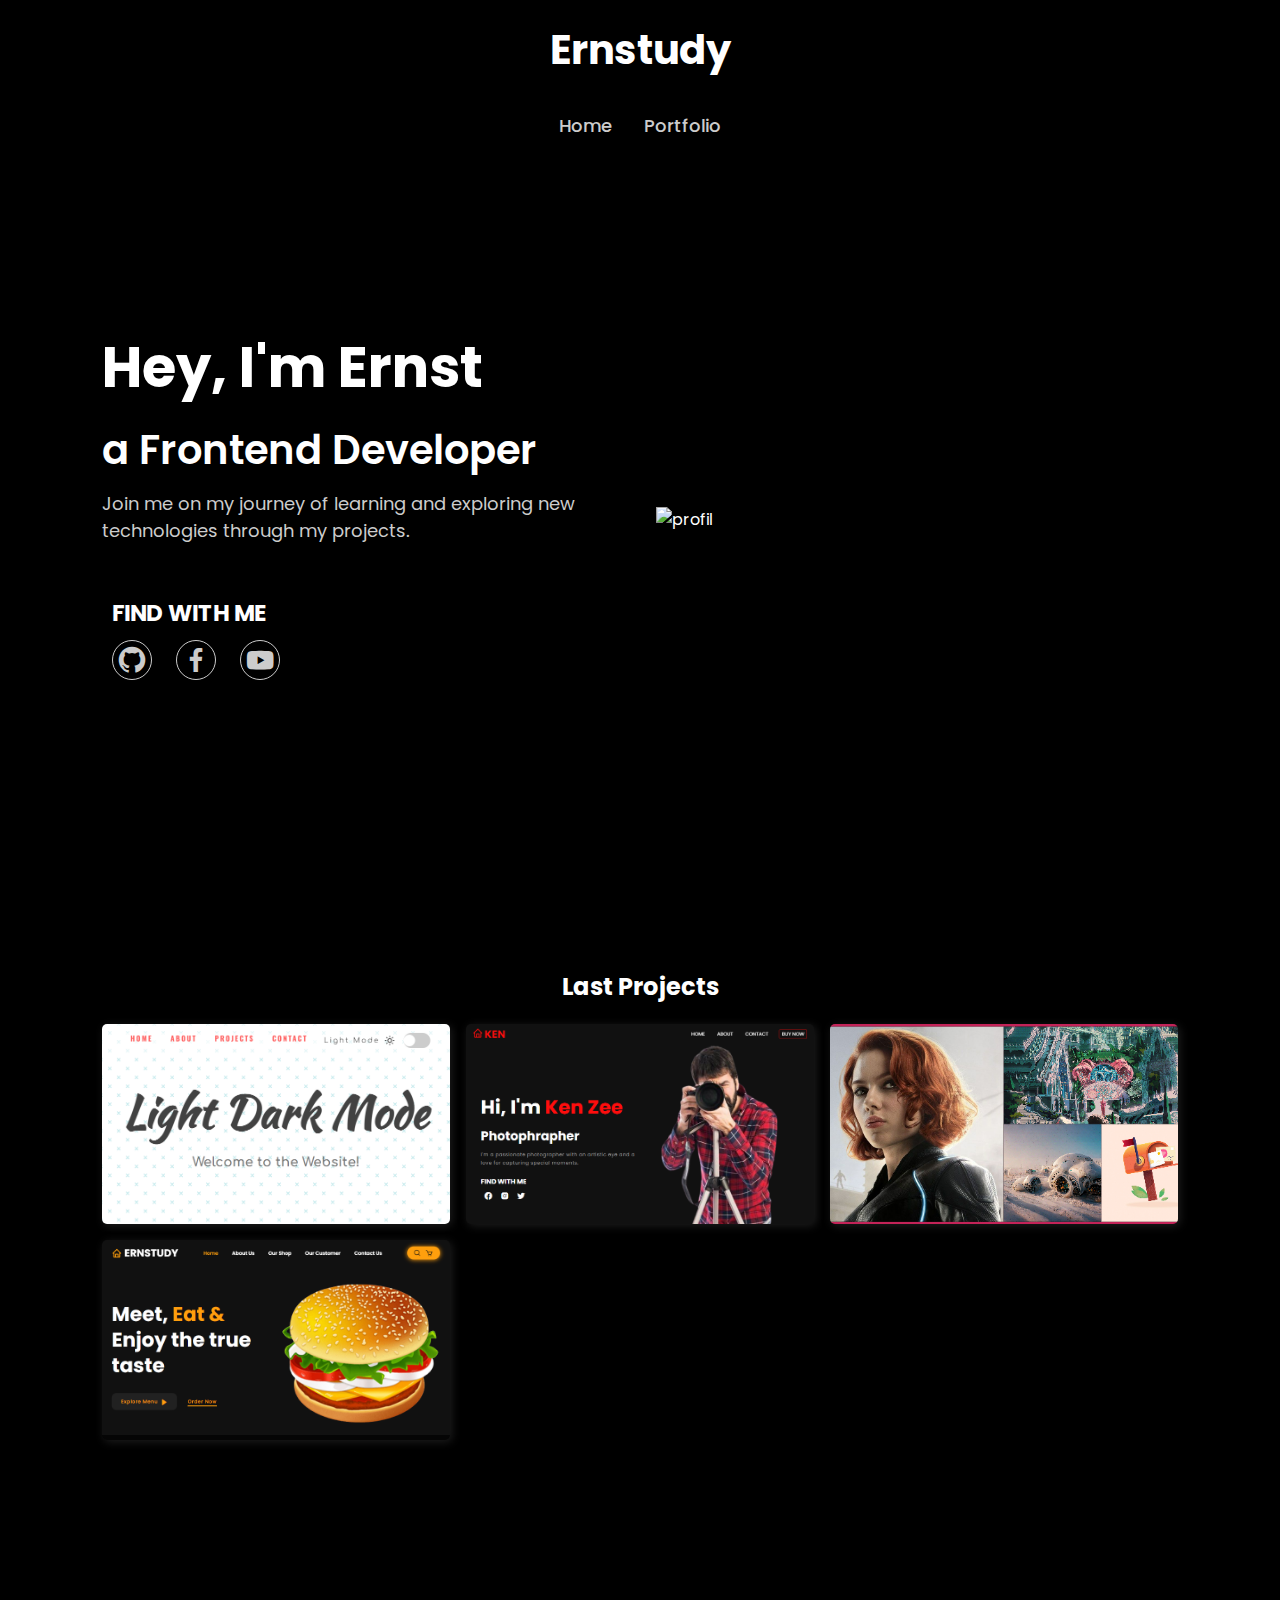
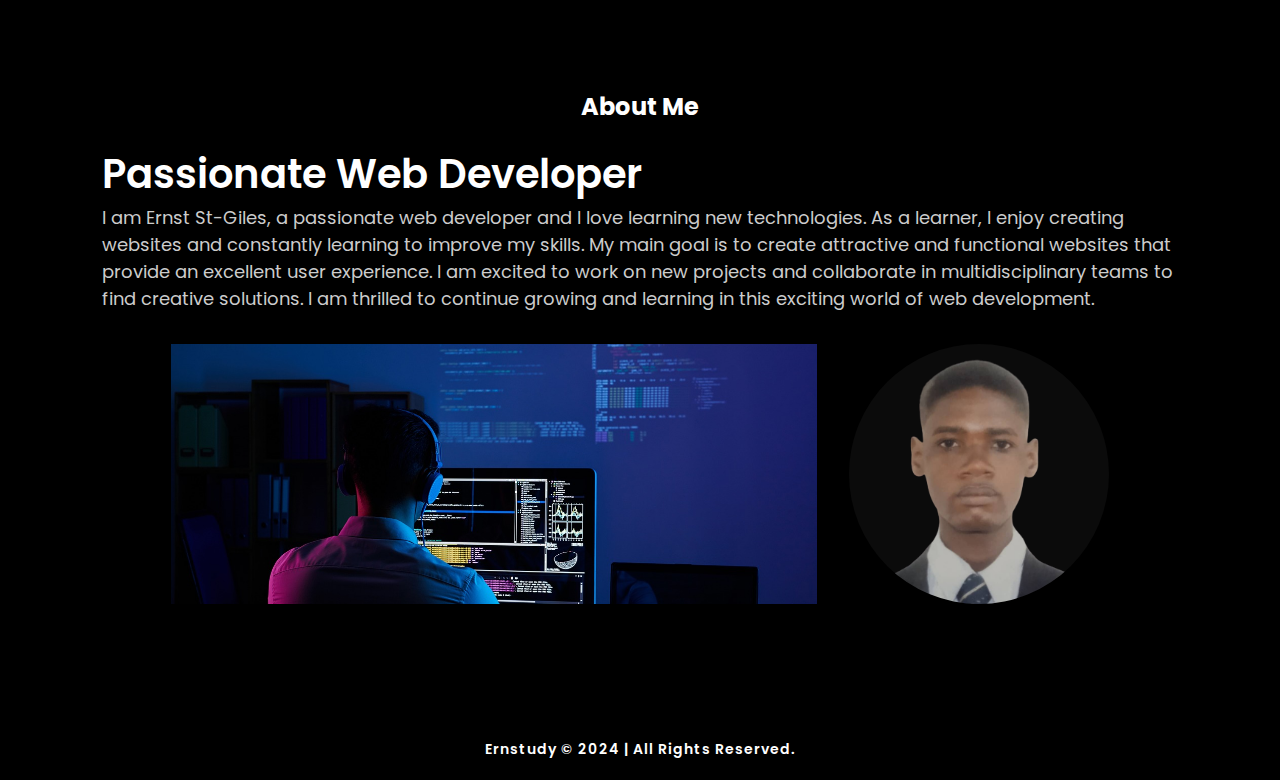
==== index.html @ e9d9f945 "First commit" ====
<!DOCTYPE html>
<html lang="en">
<head>
    <meta charset="UTF-8">
    <meta name="viewport" content="width=device-width, initial-scale=1.0">
    <title>Ernstudy | Ernst Web Portafolio, Frontend developer, web designer</title>
    <link rel="stylesheet" href="style.css">
    <link href='https://unpkg.com/boxicons@2.1.4/css/boxicons.min.css' rel='stylesheet'>

</head>
<body>

    <header id="header">
        <div class="container">
            <a href="">Ernstudy</a>

            <nav class="nav">
                <ul>
                    <li><a href="/">Home</a></li>
                    <li><a href="/web-portfolio">Portfolio</a></li>
                </ul>
            </nav>
        </div>
    </header>

    <!-- HOME -->

    <section id="home">
            <div class="info">
                <h1>Hey, I'm Ernst</h1>
                <h2>a Frontend Developer</h2>
                <p>Join me on my journey of learning and exploring new technologies through my projects.</p>
                <div class="net-works">
                    <h3>FIND WITH ME</h3>
                    <a href="http://" target="_blank" rel="noopener noreferrer" class="bx bxl-github"></a>
                    <a href="http://" target="_blank" rel="noopener noreferrer" class="bx bxl-facebook"></a>
                    <a href="http://" target="_blank" rel="noopener noreferrer"class="bx bxl-youtube"></a>
                </div>
            </div>

            <div class="img">
                <img src="https://cdn.pixabay.com/photo/2017/08/10/08/47/laptop-2620118_1280.jpg" alt="profil">
            </div>
    </section>


        <!-- REDESIGN -->
    <section id="redesign">
        <h4>Last Projects</h4>
        <div class="container">
            <div class="tile tile-1">
                <a href="/projects/Light-Dark-mode/">
                <h3>Light & Dark Mode project</h3>
                <p>Website design and programming: Light & dark Mode.</p>
                </a>
            </div>
    
            <div class="tile tile-2">
                <a href="/projects/photographer/">
                <h3>Photography Website design</h3>
                <p>Photography website deisgn : Ken Zee.</p>
                </a>
            </div>
    
            <div class="tile tile-3">
                <a href="projects/personal-portfolio-1/">
                <h3>Personal Website development : CSS grid</h3>
                <p>Website design to practice CSS grid.</p>
                </a>
            </div>
    
            <div class="tile tile-4">
                <a href="/projects/hamburgers/">
                <h3>hamburger Website development</h3>
                <p>Development of website for hamburger restaurant.</p>
                </a>
            </div>
    
        </div>
    </section>
    

    <section id="about">
        <h4>About Me</h4>
        <h2>Passionate Web Developer</h2>
        <p>
            I am Ernst St-Giles, a passionate web developer and I love learning new technologies. As a learner, I enjoy creating websites and constantly learning to improve my skills. My main goal is to create attractive and functional websites that provide an excellent user experience. I am excited to work on new projects and collaborate in multidisciplinary teams to find creative solutions. I am thrilled to continue growing and learning in this exciting world of web development.
        </p>

        <div class="container">
            <div class="tile tile-1">
                
            </div>

            <div class="tile tile-2">
            
            </div>
            
        </div>
        
    </section>


    <footer id="footer">
        <div class="copyright">
            <p>Ernstudy &copy; 2024 | All Rights Reserved.</p>
        </div>
    </footer>


    <script src="app.js"></script>
</body>
</html>
---- style.css ----
@import url('https://fonts.googleapis.com/css2?family=Poppins:ital,wght@0,100;0,200;0,300;0,400;0,500;0,600;0,700;0,800;0,900;1,100;1,200;1,300;1,400;1,500;1,600;1,700;1,800;1,900&display=swap');

* {
    padding: 0;
    margin: 0;
    box-sizing: border-box;
}

html {
    scroll-behavior: smooth;
}

:root {
    --bg-color: #000;
    --text-color: #fff;
    --text-color-alt: #ccc;

    --big-font: 3.5rem;
    --h2-font: 2.5rem;
    --h4-font: 1.5rem;
    --p-font: 18px;
}

body {
    background-color: var(--bg-color);
    font-family: 'poppins', sans-serif;
    color: #fff;
}

section {
    min-height: 80vh;
    padding: 10vh 8% 10vh;
}

section h4{
    font-size: var(--h4-font);
    text-align: center;
    margin-bottom: 20px;
}

section h2 {
    font-size: var(--h2-font);
    font-weight: 600;
}

section p {
    font-size: var(--p-font);
    color: var(--text-color-alt);
}

#header {
    padding: 20px 60px 20px;
}


#header .container {
    display: grid;
    justify-items: center;
    gap: 2rem;
}

#header .container a {
    font-size: var(--h2-font);
    color: var(--text-color);
    text-decoration: none;
    font-weight: bold;
}

#header .container .nav ul {
    display: flex;
    gap: 2rem;
}

#header .container .nav ul li {
    list-style: none;
}

#header .container .nav ul li a {
    font-size: var(--p-font);
    font-weight: 500;
    border-bottom: solid var(--text-color) 1px transparent;
    position: relative;
    color: var(--text-color-alt);
    transition: ease .3s;
}

#header .container .nav ul li a::after {
    content: '';
    position: absolute;
    width: 0;
    height: 3px;
    background-color: var(--text-color);
    bottom: -2px;
    left: 0;
    transition: all .5s ease;
}

#header .container .nav ul li a:hover,
#header .container .nav ul li a:hover::after {
    width: 100%;
    color: var(--text-color);
    letter-spacing: 1px;
}




      /* HOME */

#home {
    display: grid;
    grid-template-columns: repeat(2, 1fr);
    justify-content: center;
    align-items: center;
    gap: 2rem;
    width: 100%;
    grid-auto-rows: auto;
}

#home .info{
    color: #fff;
    display: grid;
    gap: 10px;
}

#home .info h1 {
    font-size: var(--big-font);
    font-weight: bold;
}

#home .info h3 {
    font-size: 23px;
    margin: 10px;
}

#home .info p {
    font-size: var(--p-font);
    color: var(--text-color-alt);
}

#home .net-works {
    margin: 2rem 0;
}

#home .net-works h4 {
    font-size: var(--h4-font);
    margin-bottom: 1rem;
}

.net-works a {
    text-decoration: none;
    margin: 0 10px;
    border: solid 1.5px;
    border-radius: 50%;
    padding: 3px;
    color: #ccc;
    font-size: 2rem;
    transition: .3s;
}

.net-works a:hover {
    background-color: var(--text-color-alt);
    color: var(--bg-color);
}

/* .net-works .bx {
    font-size: 2rem;
    color: var(--text-color-alt);
    transition: all .5s;
}
.net-works .bx:hover {
    color: var(--text-color);
} */

.img img {
    width: 100%;
    height: 400px;
    text-align: center;

}

    /* REDESIGN */


#redesign .container {
    width: 100%;
    display: grid;
   grid-template-columns: repeat(auto-fit, minmax(300px, 1fr));
   grid-template-rows: repeat(auto, 200px);
    justify-content: center;
    align-items: center;
    gap: 1rem;
    grid-auto-rows: 200px;
    grid-auto-flow: row dense;
}

#redesign .container .tile {
    background-color: #242424;
    display: grid;
    align-items: end;
    border-radius: 5px;
    box-shadow: 2px 2px 10px #1d1d1d;
    position: relative;
    opacity: 1;
    height: 100%;
    overflow: hidden;
    background-position: top;
    background-size: cover;
}

#redesign .container .tile a {
    background-color: rgb(0, 0, 0, 0.7);
    padding: 15px 10px 15px 10px;
    width: 100%;
    color: var(--text-color);
    text-decoration: none;
    position: absolute;
    transition: all .5s;
    margin-bottom: -40%;

    /* visibility: collapse; */
    bottom: 0;
}

#redesign .container .tile a h3 {
    font-size: 20px;
}

#redesign .container .tile a p {
    color: var(--text-color-alt);
}


#redesign .container .tile:hover {
    opacity: 0.9;

}

#redesign .container .tile:hover a{
    margin-bottom: 0;
}


#redesign .container .tile-1 {
    background-image: url(img/lightdarkmode.png);
}


#redesign .container .tile-2 {
    background-image: url(img/photographer.png);
}

#redesign .container .tile-3 {
    background-image: url(img/personal-website-1.png);
}

#redesign .container .tile-4 {
    background-image: url(img/mihambugers.png);
}








        /* ABOUT */


#about .container {
    display: flex;
    flex-wrap: wrap;
    gap: 2rem;
    justify-content: center;
    margin-top: 2rem;
}



/* #about .container .tile-1 {
    background-image: url(img/profil.png);
    background-position: top;
    background-size: cover;
    border-radius: 50%;

    width: 250px;
    height: 250px;
    border: solid 1px;
} */

#about .container .tile {
    background-color: #ccc;
}

#about .container .tile-1 {
    height: 260px;
    width: 60%;
    background-image: url(img/img-1.jpg);
    background-position: center;
    background-size: cover;
    background-repeat: no-repeat;
}

#about .container .tile-2 {
    max-width: 260px;
    min-width: 260px;
    height: 260px;
    border-radius: 50%;
    background-image: url(img/profil.png);
    background-position: top;
    background-size: cover;
    background-repeat: no-repeat;
    background-color: #0b0b0b;
}


    /* FOOTER */

#footer {
    padding: 20px 10%;
}

#footer p {
    font-size: 14px;
    letter-spacing: 1px;
    font-weight: 600;
    text-align: center;
}





@media screen  and (max-width: 970px) {
    section {
        padding: 10vh 6% 10vh;
    }
}

/* @media screen  and (max-width: 880px) {

  } */

@media screen  and (max-width: 845px) {
    #about .container .tile-1 {
        width: 95%;
    }

    section {
        min-height: 80vh;
        padding: 10vh 5% 10vh;
    }
    
   
}


@media screen  and (max-width: 830px) {
    #home {
        grid-template-columns: repeat(1, 1fr);
    }
}


@media screen  and (max-width: 650px) {

    section {
        padding: 10vh 4% 10vh;
    }


}
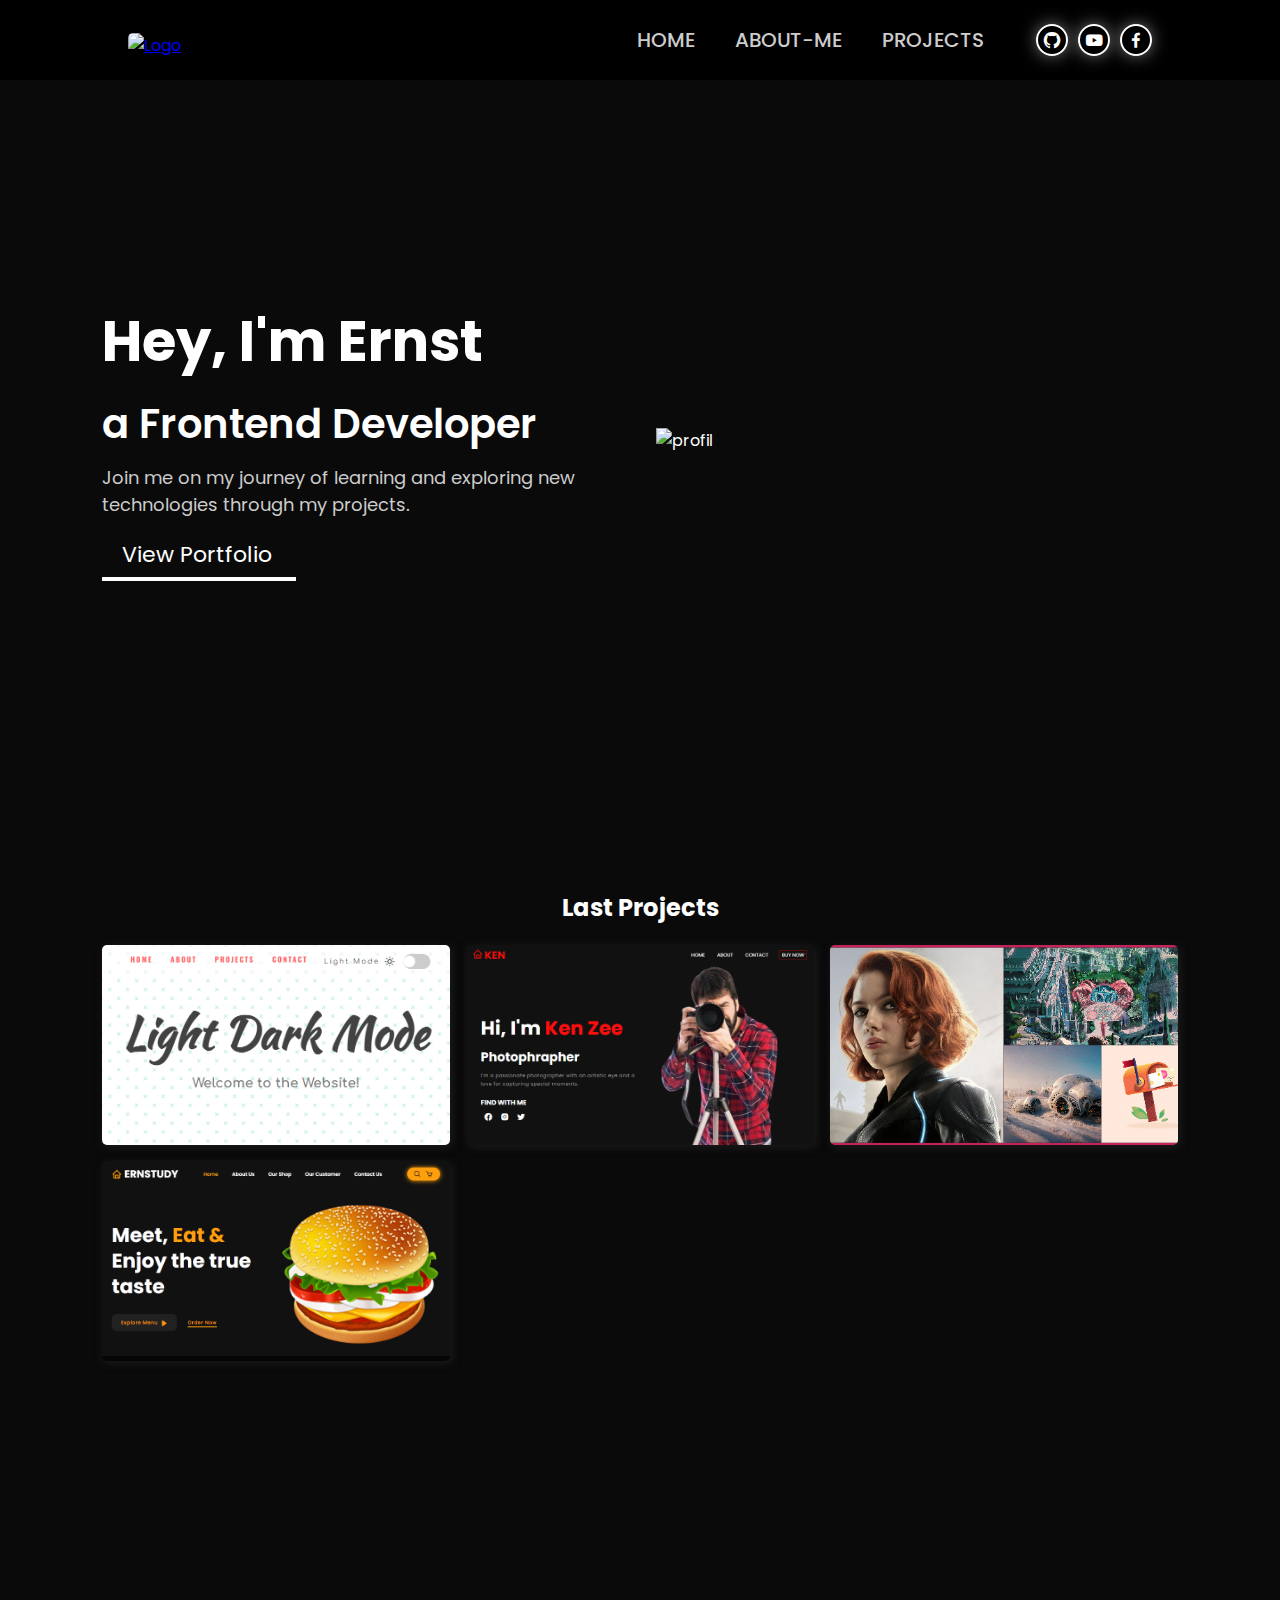
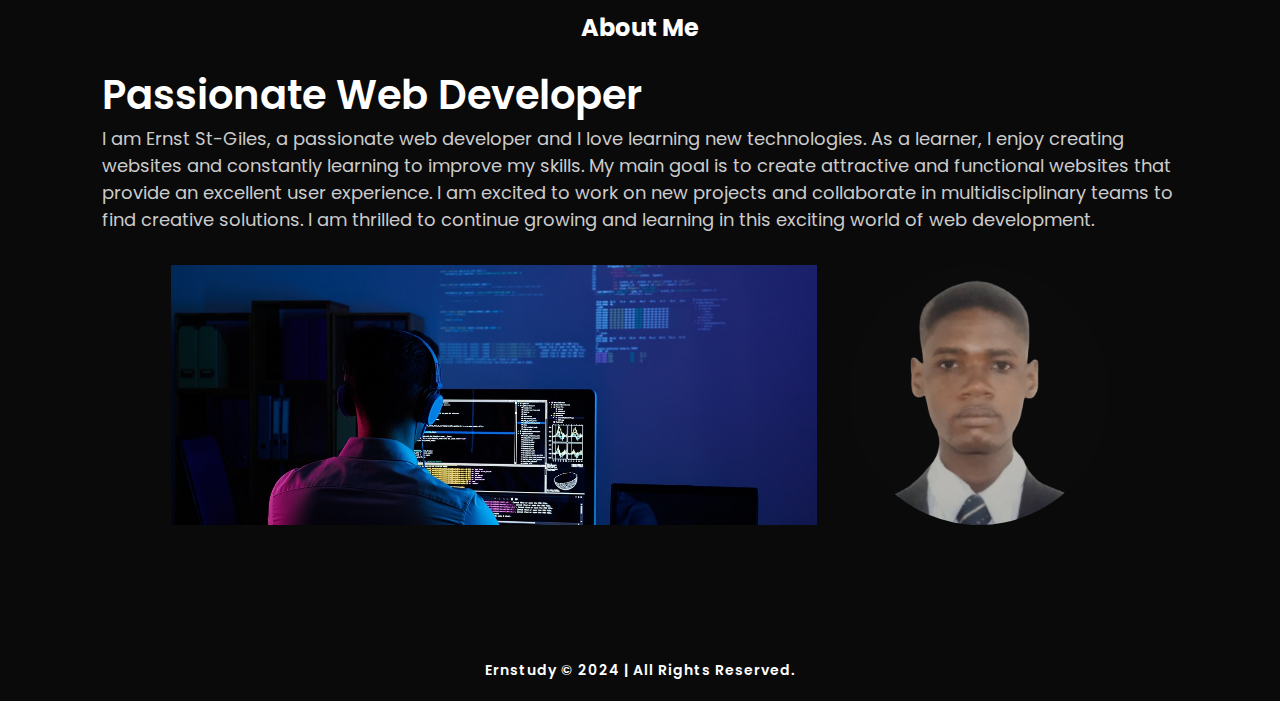
==== commit 1b0bf434: "header have been modified" ====
--- a/index.html
+++ b/index.html
@@ -1,113 +1,141 @@
 <!DOCTYPE html>
 <html lang="en">
-<head>
-    <meta charset="UTF-8">
-    <meta name="viewport" content="width=device-width, initial-scale=1.0">
-    <title>Ernstudy | Ernst Web Portafolio, Frontend developer, web designer</title>
-    <link rel="stylesheet" href="style.css">
-    <link href='https://unpkg.com/boxicons@2.1.4/css/boxicons.min.css' rel='stylesheet'>
+  <head>
+    <meta charset="UTF-8" />
+    <meta name="viewport" content="width=device-width, initial-scale=1.0" />
+    <title>
+      Ernstudy | Ernst Web Portafolio, Frontend developer, web designer
+    </title>
+    <link rel="stylesheet" href="style.css" />
+    <link
+      href="https://unpkg.com/boxicons@2.1.4/css/boxicons.min.css"
+      rel="stylesheet"
+    />
+  </head>
+  <body>
+    <header id="header">
+      <div class="logo">
+        <a href="/"
+          ><img
+            src="https://static.vecteezy.com/system/resources/previews/000/587/678/original/vector-initial-e-letter-logo-with-swoosh-colored-red-and-black.jpg"
+            alt="Logo"
+        /></a>
+      </div>
 
-</head>
-<body>
+      <button id="menu" class="bx bx-menu btn" type="button"></button>
 
-    <header id="header">
-        <div class="container">
-            <a href="">Ernstudy</a>
-
-            <nav class="nav">
-                <ul>
-                    <li><a href="/">Home</a></li>
-                    <li><a href="/web-portfolio">Portfolio</a></li>
-                </ul>
-            </nav>
+      <nav class="nav">
+        <ul>
+          <li><a href="/#header">HOME</a></li>
+          <li><a href="#about">ABOUT-ME</a></li>
+          <li><a href="/#redesign">PROJECTS</a></li>
+        </ul>
+        <div class="social-networks">
+          <a
+            href="http://#"
+            target="_blank"
+            rel="noopener noreferrer"
+            class="bx bxl-github"
+          ></a>
+          <a
+            href="http://#"
+            target="_blank"
+            rel="noopener noreferrer"
+            class="bx bxl-youtube"
+          ></a>
+          <a
+            href="http://#"
+            target="_blank"
+            rel="noopener noreferrer"
+            class="bx bxl-facebook"
+          ></a>
         </div>
+      </nav>
     </header>
 
     <!-- HOME -->
 
     <section id="home">
-            <div class="info">
-                <h1>Hey, I'm Ernst</h1>
-                <h2>a Frontend Developer</h2>
-                <p>Join me on my journey of learning and exploring new technologies through my projects.</p>
-                <div class="net-works">
-                    <h3>FIND WITH ME</h3>
-                    <a href="http://" target="_blank" rel="noopener noreferrer" class="bx bxl-github"></a>
-                    <a href="http://" target="_blank" rel="noopener noreferrer" class="bx bxl-facebook"></a>
-                    <a href="http://" target="_blank" rel="noopener noreferrer"class="bx bxl-youtube"></a>
-                </div>
-            </div>
+      <div class="info">
+        <h1>Hey, I'm Ernst</h1>
+        <h2>a Frontend Developer</h2>
+        <p>
+          Join me on my journey of learning and exploring new technologies
+          through my projects.
+        </p>
 
-            <div class="img">
-                <img src="https://cdn.pixabay.com/photo/2017/08/10/08/47/laptop-2620118_1280.jpg" alt="profil">
-            </div>
+        <a href="#">View Portfolio</a>
+      </div>
+
+      <div class="img">
+        <img
+          src="https://cdn.pixabay.com/photo/2017/08/10/08/47/laptop-2620118_1280.jpg"
+          alt="profil"
+        />
+        <!-- <img src="img/profil.png" alt="photo" /> -->
+      </div>
     </section>
 
+    <!-- REDESIGN -->
+    <section id="redesign">
+      <h4>Last Projects</h4>
+      <div class="container">
+        <div class="tile tile-1">
+          <a href="/projects/Light-Dark-mode/">
+            <h3>Light & Dark Mode project</h3>
+            <p>Website design and programming: Light & dark Mode.</p>
+          </a>
+        </div>
 
-        <!-- REDESIGN -->
-    <section id="redesign">
-        <h4>Last Projects</h4>
-        <div class="container">
-            <div class="tile tile-1">
-                <a href="/projects/Light-Dark-mode/">
-                <h3>Light & Dark Mode project</h3>
-                <p>Website design and programming: Light & dark Mode.</p>
-                </a>
-            </div>
-    
-            <div class="tile tile-2">
-                <a href="/projects/photographer/">
-                <h3>Photography Website design</h3>
-                <p>Photography website deisgn : Ken Zee.</p>
-                </a>
-            </div>
-    
-            <div class="tile tile-3">
-                <a href="projects/personal-portfolio-1/">
-                <h3>Personal Website development : CSS grid</h3>
-                <p>Website design to practice CSS grid.</p>
-                </a>
-            </div>
-    
-            <div class="tile tile-4">
-                <a href="/projects/hamburgers/">
-                <h3>hamburger Website development</h3>
-                <p>Development of website for hamburger restaurant.</p>
-                </a>
-            </div>
-    
+        <div class="tile tile-2">
+          <a href="/projects/photographer/">
+            <h3>Photography Website design</h3>
+            <p>Photography website deisgn : Ken Zee.</p>
+          </a>
         </div>
+
+        <div class="tile tile-3">
+          <a href="projects/personal-portfolio-1/">
+            <h3>Personal Website development : CSS grid</h3>
+            <p>Website design to practice CSS grid.</p>
+          </a>
+        </div>
+
+        <div class="tile tile-4">
+          <a href="/projects/hamburgers/">
+            <h3>hamburger Website development</h3>
+            <p>Development of website for hamburger restaurant.</p>
+          </a>
+        </div>
+      </div>
     </section>
-    
 
     <section id="about">
-        <h4>About Me</h4>
-        <h2>Passionate Web Developer</h2>
-        <p>
-            I am Ernst St-Giles, a passionate web developer and I love learning new technologies. As a learner, I enjoy creating websites and constantly learning to improve my skills. My main goal is to create attractive and functional websites that provide an excellent user experience. I am excited to work on new projects and collaborate in multidisciplinary teams to find creative solutions. I am thrilled to continue growing and learning in this exciting world of web development.
-        </p>
+      <h4>About Me</h4>
+      <h2>Passionate Web Developer</h2>
+      <p>
+        I am Ernst St-Giles, a passionate web developer and I love learning new
+        technologies. As a learner, I enjoy creating websites and constantly
+        learning to improve my skills. My main goal is to create attractive and
+        functional websites that provide an excellent user experience. I am
+        excited to work on new projects and collaborate in multidisciplinary
+        teams to find creative solutions. I am thrilled to continue growing and
+        learning in this exciting world of web development.
+      </p>
 
-        <div class="container">
-            <div class="tile tile-1">
-                
-            </div>
+      <div class="container">
+        <div class="tile tile-1"></div>
 
-            <div class="tile tile-2">
-            
-            </div>
-            
-        </div>
-        
+        <div class="tile tile-2"></div>
+      </div>
     </section>
 
-
     <footer id="footer">
-        <div class="copyright">
-            <p>Ernstudy &copy; 2024 | All Rights Reserved.</p>
-        </div>
+      <div class="copyright">
+        <p>Ernstudy &copy; 2024 | All Rights Reserved.</p>
+      </div>
     </footer>
 
-
     <script src="app.js"></script>
-</body>
-</html>+  </body>
+</html>
--- a/style.css
+++ b/style.css
@@ -1,166 +1,201 @@
-@import url('https://fonts.googleapis.com/css2?family=Poppins:ital,wght@0,100;0,200;0,300;0,400;0,500;0,600;0,700;0,800;0,900;1,100;1,200;1,300;1,400;1,500;1,600;1,700;1,800;1,900&display=swap');
+@import url("https://fonts.googleapis.com/css2?family=Poppins:ital,wght@0,100;0,200;0,300;0,400;0,500;0,600;0,700;0,800;0,900;1,100;1,200;1,300;1,400;1,500;1,600;1,700;1,800;1,900&display=swap");
 
 * {
-    padding: 0;
-    margin: 0;
-    box-sizing: border-box;
+  padding: 0;
+  margin: 0;
+  box-sizing: border-box;
 }
 
 html {
-    scroll-behavior: smooth;
+  scroll-behavior: smooth;
 }
 
 :root {
-    --bg-color: #000;
-    --text-color: #fff;
-    --text-color-alt: #ccc;
-
-    --big-font: 3.5rem;
-    --h2-font: 2.5rem;
-    --h4-font: 1.5rem;
-    --p-font: 18px;
+  --bg-color: rgba(0, 0, 0, 0.96);
+  --text-color: #fff;
+  --text-color-alt: #ccc;
+  --header-color: rgba(0, 0, 0, 1);
+
+  --big-font: 3.5rem;
+  --h2-font: 2.5rem;
+  --h4-font: 1.5rem;
+  --p-font: 18px;
 }
 
 body {
-    background-color: var(--bg-color);
-    font-family: 'poppins', sans-serif;
-    color: #fff;
+  background-color: var(--bg-color);
+  font-family: "poppins", sans-serif;
+  color: #fff;
 }
 
 section {
-    min-height: 80vh;
-    padding: 10vh 8% 10vh;
-}
-
-section h4{
-    font-size: var(--h4-font);
-    text-align: center;
-    margin-bottom: 20px;
+  min-height: 80vh;
+  padding: 10vh 8% 10vh;
+}
+
+section h4 {
+  font-size: var(--h4-font);
+  text-align: center;
+  margin-bottom: 20px;
 }
 
 section h2 {
-    font-size: var(--h2-font);
-    font-weight: 600;
+  font-size: var(--h2-font);
+  font-weight: 600;
 }
 
 section p {
-    font-size: var(--p-font);
-    color: var(--text-color-alt);
-}
+  font-size: var(--p-font);
+  color: var(--text-color-alt);
+}
+
+/* ----------------HEADER--------------- */
 
 #header {
-    padding: 20px 60px 20px;
-}
-
-
-#header .container {
-    display: grid;
-    justify-items: center;
-    gap: 2rem;
-}
-
-#header .container a {
-    font-size: var(--h2-font);
-    color: var(--text-color);
-    text-decoration: none;
-    font-weight: bold;
-}
-
-#header .container .nav ul {
-    display: flex;
-    gap: 2rem;
-}
-
-#header .container .nav ul li {
-    list-style: none;
-}
-
-#header .container .nav ul li a {
-    font-size: var(--p-font);
-    font-weight: 500;
-    border-bottom: solid var(--text-color) 1px transparent;
-    position: relative;
-    color: var(--text-color-alt);
-    transition: ease .3s;
-}
-
-#header .container .nav ul li a::after {
-    content: '';
-    position: absolute;
-    width: 0;
-    height: 3px;
-    background-color: var(--text-color);
-    bottom: -2px;
-    left: 0;
-    transition: all .5s ease;
-}
-
-#header .container .nav ul li a:hover,
-#header .container .nav ul li a:hover::after {
-    width: 100%;
-    color: var(--text-color);
-    letter-spacing: 1px;
-}
-
-
-
-
-      /* HOME */
+  background-color: var(--header-color);
+  min-height: 80px;
+  width: 100%;
+  display: flex;
+  justify-content: space-between;
+  align-items: center;
+  padding: 0 10%;
+  flex-wrap: wrap;
+}
+
+#header .logo {
+  width: 55px;
+  margin-top: 10px;
+}
+#header .logo a img {
+  width: 100%;
+  border-radius: 5px;
+}
+
+#header .btn {
+  font-size: 40px;
+  padding: 2px;
+  border-radius: 5px;
+  border: solid 2px #fff;
+  display: none;
+  cursor: pointer;
+  background-color: #000;
+  color: #fff;
+}
+
+#header .btn:hover {
+  background-color: #fff;
+  color: #000;
+}
+
+#header .nav {
+  display: flex;
+  align-items: center;
+  gap: 2rem;
+}
+
+#header .social-networks {
+  display: flex;
+  gap: 10px;
+}
+
+#header .social-networks a {
+  font-size: 20px;
+  color: var(--text-color);
+  border: 2px solid;
+  border-radius: 50%;
+  padding: 4px;
+  text-decoration: none;
+  box-shadow: 0 0 20px -5px;
+}
+#header .social-networks a:hover {
+  box-shadow: 0 0 20px -2px;
+}
+
+#header .nav ul {
+  display: flex;
+}
+
+#header .nav ul li {
+  list-style: none;
+  line-height: 80px;
+  /* background-color: #1f1f1f; */
+  display: contents;
+}
+
+#header .nav ul li a {
+  font-size: 20px;
+  font-weight: 500;
+  border-bottom: solid var(--text-color) 1px transparent;
+  color: var(--text-color-alt);
+  transition: all 0.5s;
+  padding: 0 20px;
+  text-decoration: none;
+}
+
+#header .nav ul li a:hover {
+  background-color: #fff;
+  color: #000;
+}
+
+/* HOME */
 
 #home {
-    display: grid;
-    grid-template-columns: repeat(2, 1fr);
-    justify-content: center;
-    align-items: center;
-    gap: 2rem;
-    width: 100%;
-    grid-auto-rows: auto;
-}
-
-#home .info{
-    color: #fff;
-    display: grid;
-    gap: 10px;
+  display: grid;
+  grid-template-columns: repeat(2, 1fr);
+  justify-content: center;
+  align-items: center;
+  gap: 2rem;
+  width: 100%;
+  grid-auto-rows: auto;
+}
+
+#home .info {
+  color: #fff;
+  display: grid;
+  gap: 10px;
 }
 
 #home .info h1 {
-    font-size: var(--big-font);
-    font-weight: bold;
+  font-size: var(--big-font);
+  font-weight: bold;
 }
 
 #home .info h3 {
-    font-size: 23px;
-    margin: 10px;
+  font-size: 23px;
+  margin: 10px;
 }
 
 #home .info p {
-    font-size: var(--p-font);
-    color: var(--text-color-alt);
-}
-
-#home .net-works {
-    margin: 2rem 0;
-}
-
-#home .net-works h4 {
-    font-size: var(--h4-font);
-    margin-bottom: 1rem;
-}
-
-.net-works a {
-    text-decoration: none;
-    margin: 0 10px;
-    border: solid 1.5px;
-    border-radius: 50%;
-    padding: 3px;
-    color: #ccc;
-    font-size: 2rem;
-    transition: .3s;
-}
-
-.net-works a:hover {
-    background-color: var(--text-color-alt);
-    color: var(--bg-color);
+  font-size: var(--p-font);
+  color: var(--text-color-alt);
+}
+
+#home .info a {
+  padding: 10px 20px;
+  text-decoration: none;
+  font-size: 22px;
+  /* border: 2px solid; */
+  width: max-content;
+  color: #fff;
+  position: relative;
+  z-index: 1000;
+}
+
+#home .info a::before {
+  content: "";
+  position: absolute;
+  width: 100%;
+  height: 0;
+  border: #fff solid 2px;
+  bottom: 0;
+  left: 0;
+  transition: ease-in 0.5s;
+  z-index: 0;
+}
+
+#home .info a:hover::before {
+  width: 100%;
+  height: 100%;
 }
 
 /* .net-works .bx {
@@ -173,110 +208,94 @@
 } */
 
 .img img {
-    width: 100%;
-    height: 400px;
-    text-align: center;
-
-}
-
-    /* REDESIGN */
-
+  width: 100%;
+  height: 400px;
+  text-align: center;
+}
+
+/* REDESIGN */
 
 #redesign .container {
-    width: 100%;
-    display: grid;
-   grid-template-columns: repeat(auto-fit, minmax(300px, 1fr));
-   grid-template-rows: repeat(auto, 200px);
-    justify-content: center;
-    align-items: center;
-    gap: 1rem;
-    grid-auto-rows: 200px;
-    grid-auto-flow: row dense;
+  width: 100%;
+  display: grid;
+  grid-template-columns: repeat(auto-fit, minmax(300px, 1fr));
+  grid-template-rows: repeat(auto, 200px);
+  justify-content: center;
+  align-items: center;
+  gap: 1rem;
+  grid-auto-rows: 200px;
+  grid-auto-flow: row dense;
 }
 
 #redesign .container .tile {
-    background-color: #242424;
-    display: grid;
-    align-items: end;
-    border-radius: 5px;
-    box-shadow: 2px 2px 10px #1d1d1d;
-    position: relative;
-    opacity: 1;
-    height: 100%;
-    overflow: hidden;
-    background-position: top;
-    background-size: cover;
+  background-color: #242424;
+  display: grid;
+  align-items: end;
+  border-radius: 5px;
+  box-shadow: 2px 2px 10px #1d1d1d;
+  position: relative;
+  opacity: 1;
+  height: 100%;
+  overflow: hidden;
+  background-position: top;
+  background-size: cover;
 }
 
 #redesign .container .tile a {
-    background-color: rgb(0, 0, 0, 0.7);
-    padding: 15px 10px 15px 10px;
-    width: 100%;
-    color: var(--text-color);
-    text-decoration: none;
-    position: absolute;
-    transition: all .5s;
-    margin-bottom: -40%;
-
-    /* visibility: collapse; */
-    bottom: 0;
+  background-color: rgb(0, 0, 0, 0.7);
+  padding: 15px 10px 15px 10px;
+  width: 100%;
+  color: var(--text-color);
+  text-decoration: none;
+  position: absolute;
+  transition: all 0.5s;
+  margin-bottom: -40%;
+
+  /* visibility: collapse; */
+  bottom: 0;
 }
 
 #redesign .container .tile a h3 {
-    font-size: 20px;
+  font-size: 20px;
 }
 
 #redesign .container .tile a p {
-    color: var(--text-color-alt);
-}
-
+  color: var(--text-color-alt);
+}
 
 #redesign .container .tile:hover {
-    opacity: 0.9;
-
-}
-
-#redesign .container .tile:hover a{
-    margin-bottom: 0;
-}
-
+  opacity: 0.9;
+}
+
+#redesign .container .tile:hover a {
+  margin-bottom: 0;
+}
 
 #redesign .container .tile-1 {
-    background-image: url(img/lightdarkmode.png);
-}
-
+  background-image: url(img/lightdarkmode.png);
+}
 
 #redesign .container .tile-2 {
-    background-image: url(img/photographer.png);
+  background-image: url(img/photographer.png);
 }
 
 #redesign .container .tile-3 {
-    background-image: url(img/personal-website-1.png);
+  background-image: url(img/personal-website-1.png);
 }
 
 #redesign .container .tile-4 {
-    background-image: url(img/mihambugers.png);
-}
-
-
-
-
-
-
-
-
-        /* ABOUT */
-
+  background-image: url(img/mihambugers.png);
+}
+
+/* ABOUT */
 
 #about .container {
-    display: flex;
-    flex-wrap: wrap;
-    gap: 2rem;
-    justify-content: center;
-    margin-top: 2rem;
-}
-
-
+  display: flex;
+  flex-wrap: wrap;
+  gap: 2rem;
+  justify-content: center;
+  margin-top: 2rem;
+}
 
 /* #about .container .tile-1 {
     background-image: url(img/profil.png);
@@ -290,84 +309,108 @@
 } */
 
 #about .container .tile {
-    background-color: #ccc;
+  background-color: #ccc;
 }
 
 #about .container .tile-1 {
-    height: 260px;
-    width: 60%;
-    background-image: url(img/img-1.jpg);
-    background-position: center;
-    background-size: cover;
-    background-repeat: no-repeat;
+  height: 260px;
+  width: 60%;
+  background-image: url(img/img-1.jpg);
+  background-position: center;
+  background-size: cover;
+  background-repeat: no-repeat;
 }
 
 #about .container .tile-2 {
-    max-width: 260px;
-    min-width: 260px;
-    height: 260px;
-    border-radius: 50%;
-    background-image: url(img/profil.png);
-    background-position: top;
-    background-size: cover;
-    background-repeat: no-repeat;
-    background-color: #0b0b0b;
-}
-
-
-    /* FOOTER */
+  max-width: 260px;
+  min-width: 260px;
+  height: 260px;
+  border-radius: 50%;
+  background-image: url(img/profil.png);
+  background-position: top;
+  background-size: cover;
+  background-repeat: no-repeat;
+  background-color: #0b0b0b;
+}
+
+/* FOOTER */
 
 #footer {
-    padding: 20px 10%;
+  padding: 20px 10%;
 }
 
 #footer p {
-    font-size: 14px;
-    letter-spacing: 1px;
-    font-weight: 600;
-    text-align: center;
-}
-
-
-
-
-
-@media screen  and (max-width: 970px) {
-    section {
-        padding: 10vh 6% 10vh;
-    }
+  font-size: 14px;
+  letter-spacing: 1px;
+  font-weight: 600;
+  text-align: center;
+}
+
+@media screen and (max-width: 970px) {
+  section {
+    padding: 10vh 6% 10vh;
+  }
 }
 
 /* @media screen  and (max-width: 880px) {
 
   } */
 
-@media screen  and (max-width: 845px) {
-    #about .container .tile-1 {
-        width: 95%;
-    }
-
-    section {
-        min-height: 80vh;
-        padding: 10vh 5% 10vh;
-    }
-    
-   
-}
-
-
-@media screen  and (max-width: 830px) {
-    #home {
-        grid-template-columns: repeat(1, 1fr);
-    }
-}
-
-
-@media screen  and (max-width: 650px) {
-
-    section {
-        padding: 10vh 4% 10vh;
-    }
-
-
-}+@media screen and (max-width: 845px) {
+  #about .container .tile-1 {
+    width: 95%;
+  }
+
+  section {
+    min-height: 80vh;
+    padding: 10vh 5% 10vh;
+  }
+}
+
+@media screen and (max-width: 830px) {
+  #home {
+    grid-template-columns: repeat(1, 1fr);
+  }
+
+  #header {
+    padding: 0 6%;
+  }
+
+  #header .nav {
+    align-items: center;
+    gap: 2rem;
+    flex-direction: column;
+    width: 100%;
+    top: 0;
+    left: 0;
+    padding: 5px 0 30px;
+    display: none;
+  }
+
+  #header .nav ul {
+    flex-direction: column;
+    width: 100%;
+    border-top: 1px solid #fff;
+    /* box-shadow: 5px 2px 5px; */
+  }
+
+  #header .nav.active {
+    display: flex;
+  }
+
+  #header .btn {
+    display: block;
+  }
+}
+
+@media screen and (max-width: 650px) {
+  section {
+    padding: 10vh 4% 10vh;
+  }
+}
+
+@media screen and (max-width: 500px) {
+  #header {
+    padding: 0 3%;
+  }
+}
